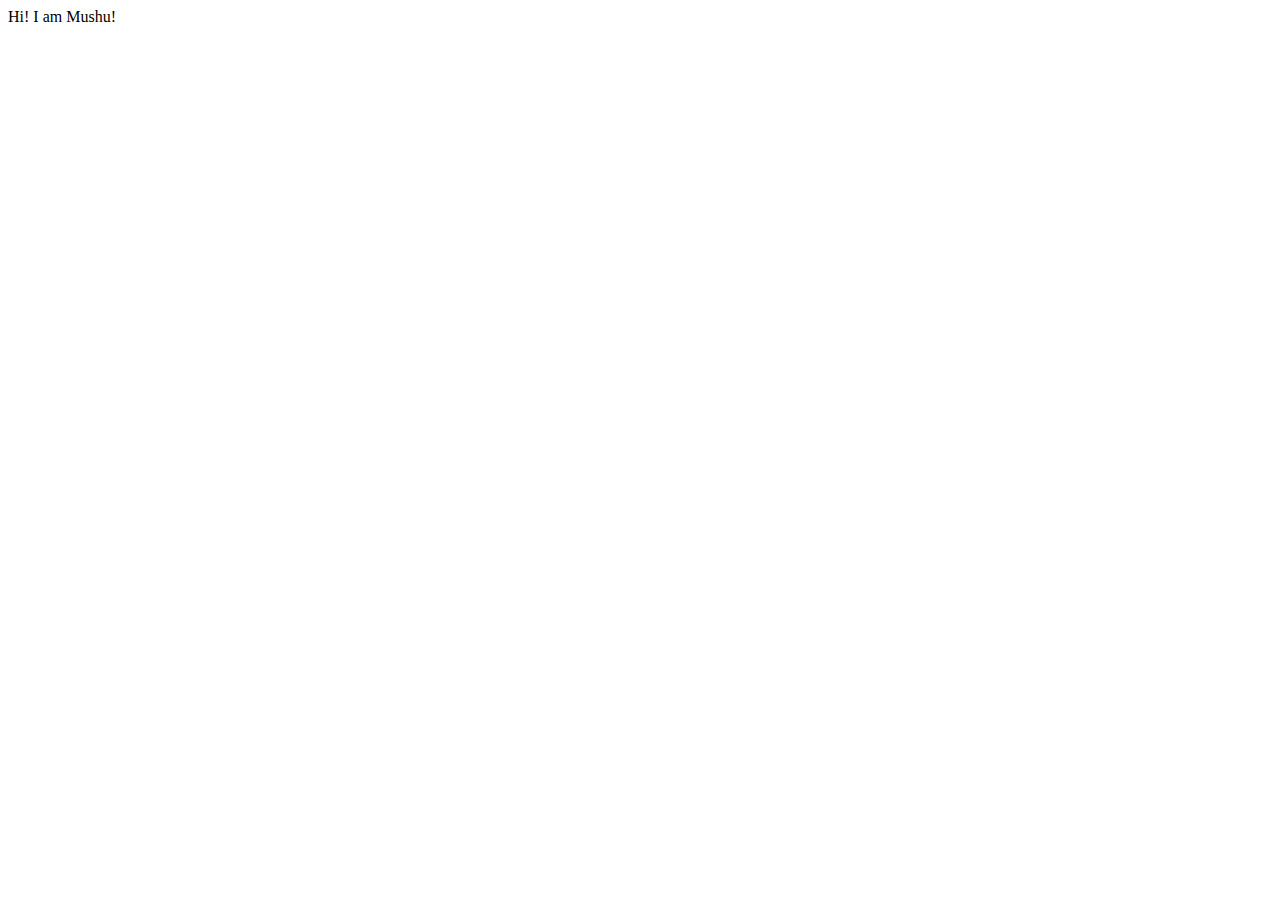
==== index.html @ 5314c965 "initial commit" ====
<!DOCTYPE html>
<html lang="en">
<head>
    <meta charset="UTF-8">
    <meta http-equiv="X-UA-Compatible" content="IE=edge">
    <meta name="viewport" content="width=device-width, initial-scale=1.0">
    <title>My Site</title>
</head>
<body>
    Hi! I am Mushu!
</body>
</html>
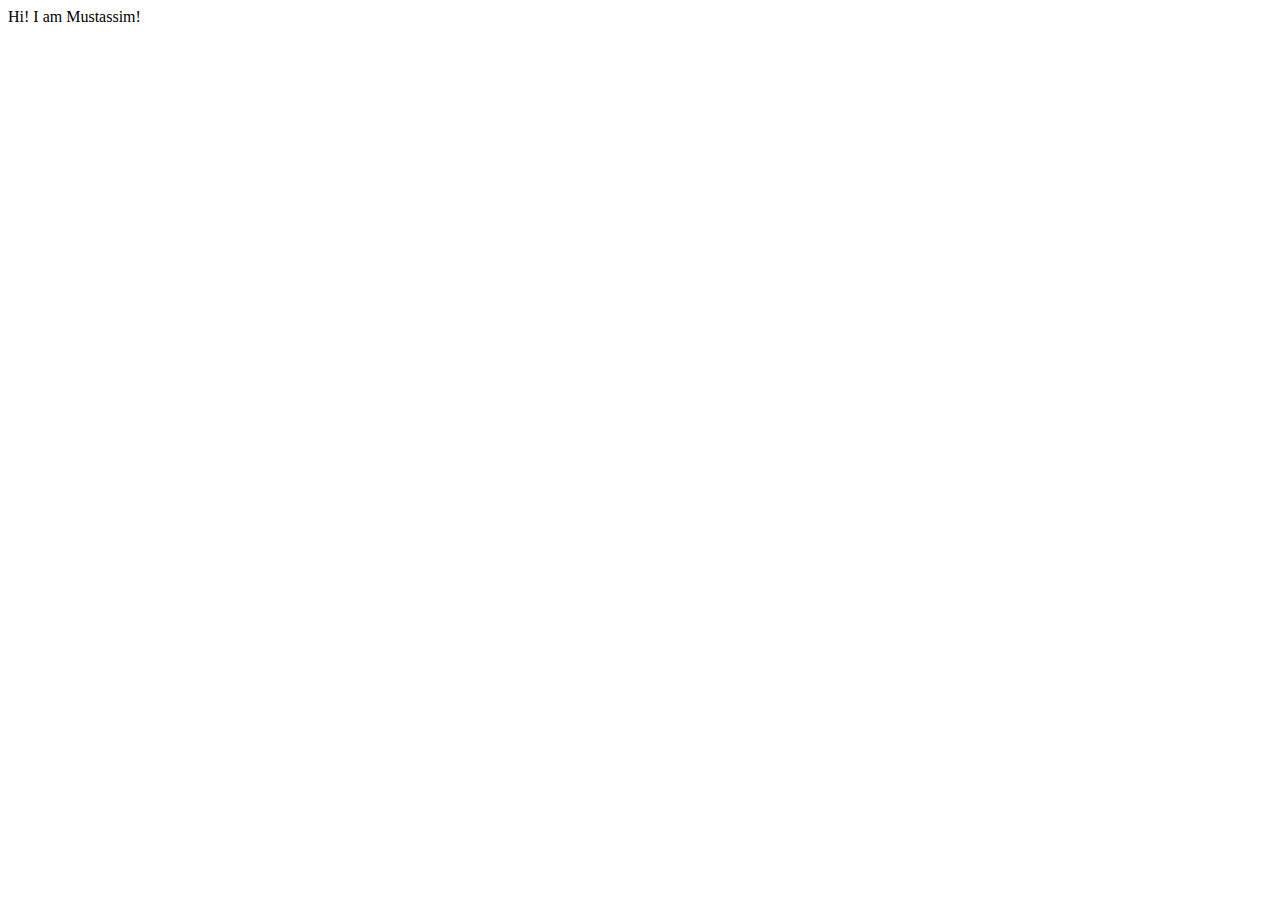
==== commit 6483d4e0: "Update index.html" ====
--- a/index.html
+++ b/index.html
@@ -7,6 +7,6 @@
     <title>My Site</title>
 </head>
 <body>
-    Hi! I am Mushu!
+    Hi! I am Mustassim!
 </body>
 </html>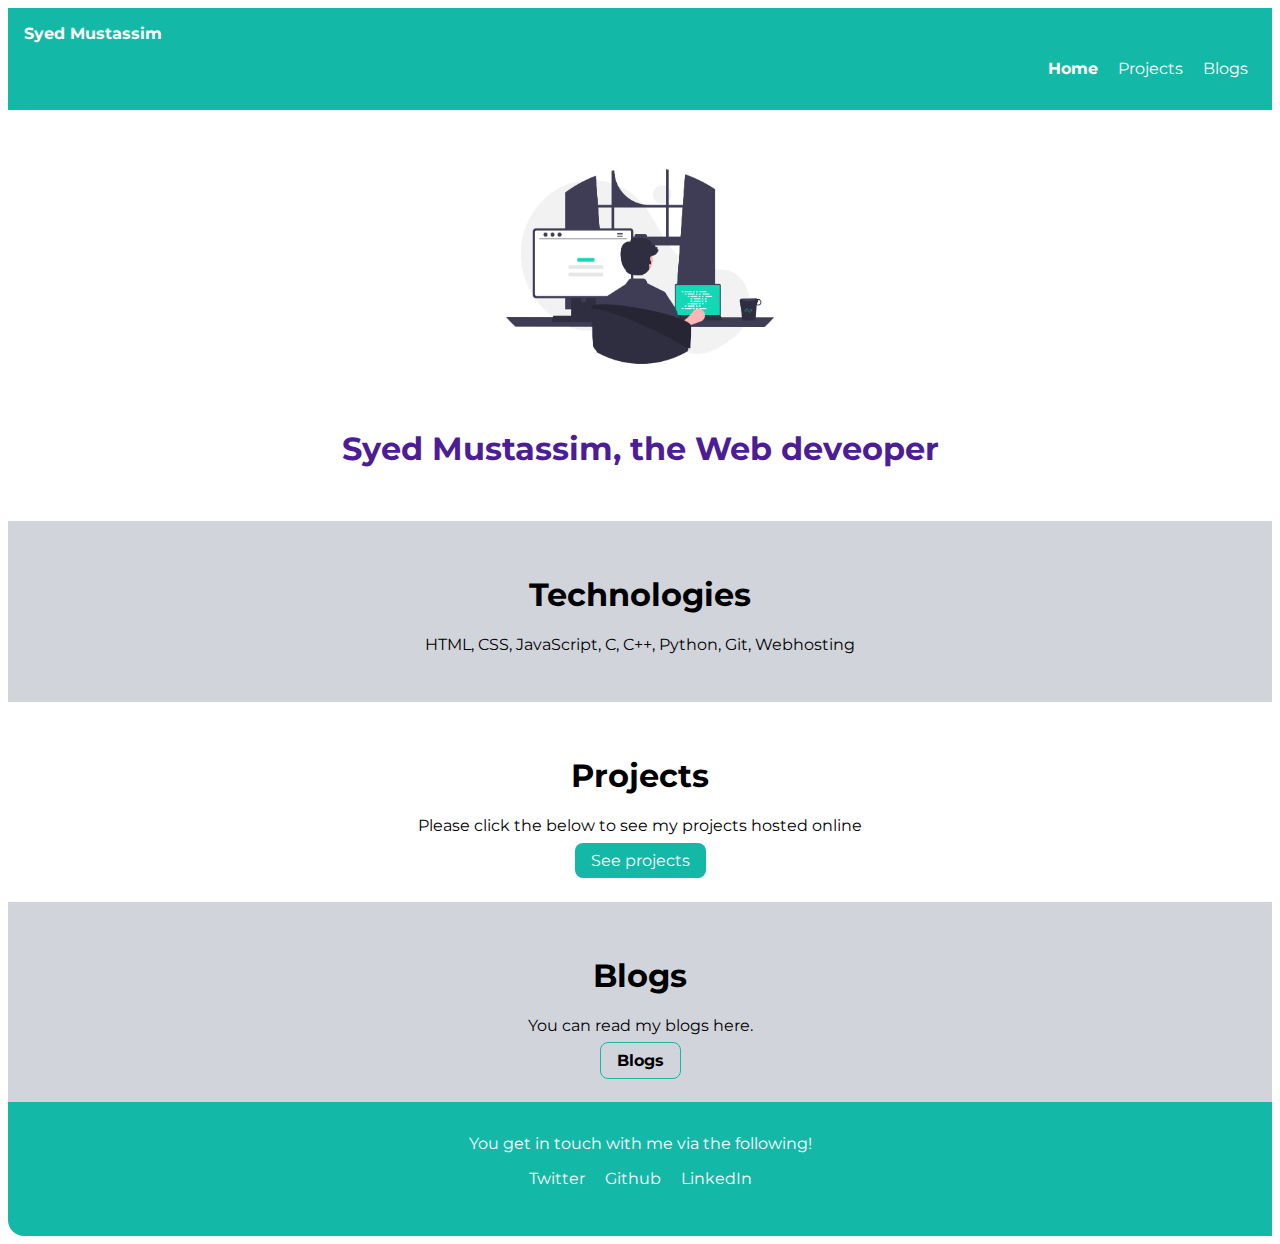
==== commit c30f8e2e: "new tab on click" ====
--- a/index.html
+++ b/index.html
@@ -4,9 +4,73 @@
     <meta charset="UTF-8">
     <meta http-equiv="X-UA-Compatible" content="IE=edge">
     <meta name="viewport" content="width=device-width, initial-scale=1.0">
-    <title>My Site</title>
+    <link href="styles.css" rel="stylesheet">
+    <title>Home | syedmustassim</title>
 </head>
 <body>
-    Hi! I am Mustassim!
+    
+    <nav class="navigation container">
+        <div class="nav-brand">Syed Mustassim</div>
+    
+        <ul class="nav-list">
+            <li class="list-inline">
+                <a href="index.html" class="nav-links link-active">Home</a>
+            </li>
+            <li class="list-inline">
+                <a class="nav-links" href="projects.html">Projects</a>
+            </li>
+            <li class="list-inline">
+                <a class="nav-links" href="blogs.html" >Blogs</a>
+            </li>
+        </ul>
+     </nav>
+
+     <header class="heading">
+        <img class="header-img"src="image1.png" alt="image1">
+        <h1 class="header-heading">Syed Mustassim, the Web deveoper</h1>
+     </header>
+
+     <section class="section ow">
+        <h1>Technologies</h1>
+        <p>HTML, CSS, JavaScript, C, C++, Python, Git, Webhosting</p>
+     </section>
+
+    <section class="section">
+        <h1>Projects</h1>
+        <p>Please click the below to see my projects hosted online</p>
+        <a href="./projects.html" class="primary-link">See projects</a>
+    </section>
+
+    <section class="section ow">
+        <h1>Blogs</h1>
+        <p>You can read my blogs here.</p>
+        <a href="./blogs.html" class="secondary-link">Blogs</a>
+     </section>
+
+     <footer class="footer">
+
+        <div class="footer-header">
+            You get in touch with me via the following!
+        </div>
+
+        <ul class="social-links list-non-bullet">
+            <li class="list-inline">
+                <a href="/" class="link"> 
+                    Twitter
+                </a>
+            </li>
+            <li class="list-inline">
+                <a href="/" class="link"> 
+                    Github
+                </a>
+            </li>
+            <li class="list-inline">
+                <a href="/" class="link"> 
+                    LinkedIn
+                </a>
+            </li>
+        </ul>
+    </footer>
+
 </body>
 </html>--- a/styles.css
+++ b/styles.css
@@ -0,0 +1,135 @@
+@import url('https://fonts.googleapis.com/css2?family=Montserrat:wght@400;700&display=swap');
+
+:root{
+    --primary-color: #14b8a6;
+    --secondary-color: #4c1d95;
+    --off-white: #D1D5DB;
+}
+
+body{
+    background-color: white;
+    font-family: 'Montserrat', sans-serif;
+}
+
+hr{
+    margin: 2rem 0rem;
+}
+/** containers **/
+
+.container-fluid{
+    padding-left: 1rem;
+    padding-right: 1rem;
+}
+
+.container-center{
+    max-width: 600px;
+    margin: auto;
+}
+
+/** Links **/
+
+.primary-link{
+    text-decoration: none;
+    background-color: var(--primary-color);
+    padding: 0.5rem 1rem;
+    border-radius: 0.5rem;
+    color: white;
+}
+
+.secondary-link{
+    text-decoration: none;
+    font-weight: bold;
+    color: black;
+    padding: 0.5rem 1rem;
+    border: 1px solid var(--primary-color);
+    border-radius: 0.5rem;
+}
+
+/** Lists **/
+
+.list-non-bullet{
+    list-style: none;
+}
+
+.list-inline{
+    list-style: none;
+    display: inline;
+    padding: 0rem 0.5rem;
+}
+
+/**Navigation **/
+
+.navigation{
+    background-color: var(--primary-color);
+    color: white;
+    padding: 1rem;
+}
+
+.navigation .nav-brand{
+    font-weight: bold;
+}
+
+.nav-list{
+    text-align: right;
+}
+.nav-links{
+    color: white;
+    text-decoration: none;
+}
+
+.navigation .link-active{
+    font-weight: bold;
+}
+
+/** Header **/
+
+.heading{
+    padding: 2rem;
+}
+
+.header-img{
+    max-width: 350px;
+    display: block;
+    margin: auto;
+}
+
+.header-heading{
+    color: var(--secondary-color);
+    padding-top: 1rem;
+    text-align: center;
+}
+
+/** Sections **/
+
+.section{
+    padding: 2rem;
+    margin: auto;
+    text-align: center;
+}
+
+.section h1{
+    text-align: center;
+}
+
+.ow{
+    background-color: var(--off-white);
+}
+
+/** Footer **/
+
+.footer{
+    background-color: var(--primary-color);
+    padding: 2rem 1rem;
+    text-align: center;
+    color: white;
+    border-bottom-left-radius: 1rem;
+}
+
+.footer .link{
+    color: white;
+    text-decoration: none;
+}
+
+.footer ul{
+    padding-inline-start: 0px;
+}